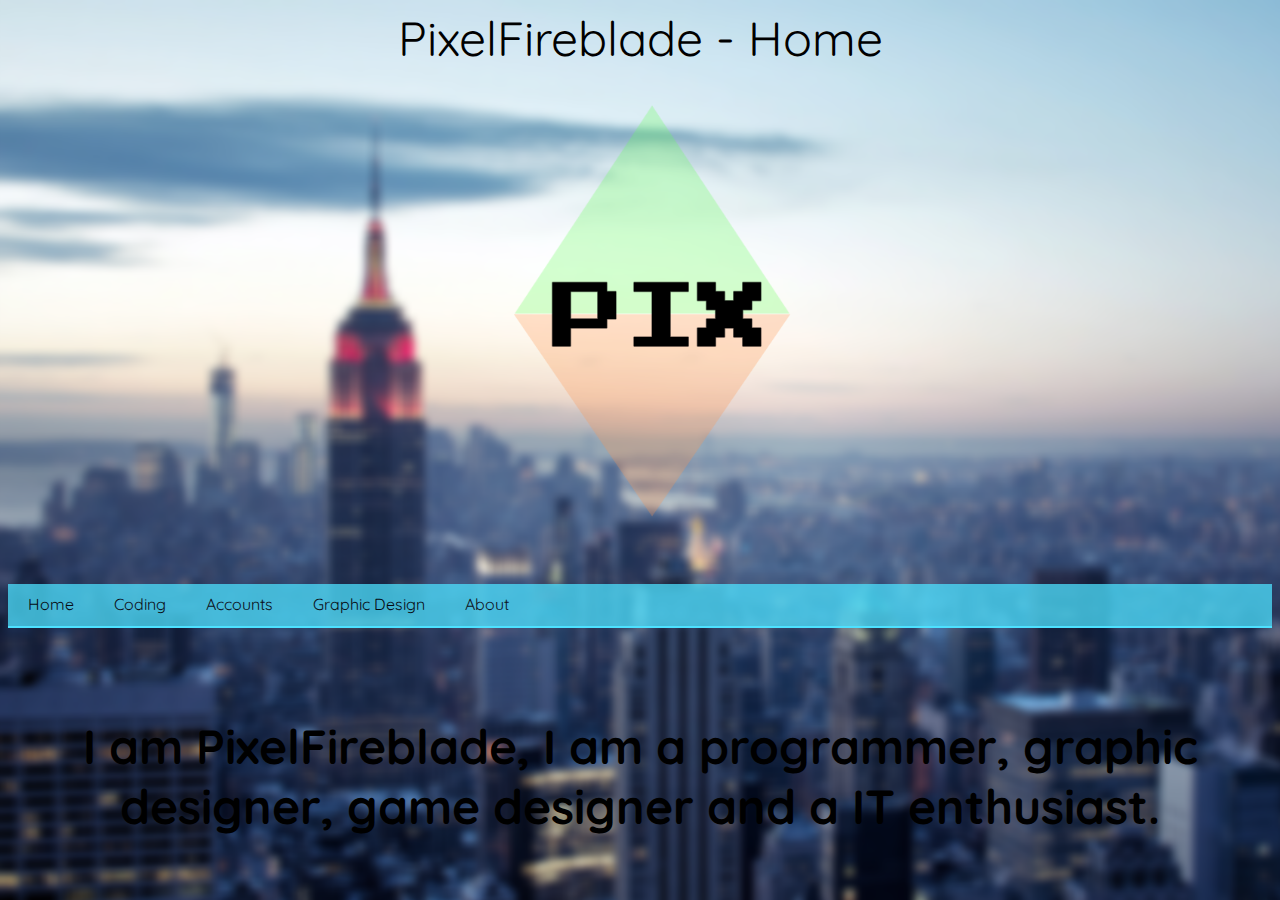
==== index.html @ 85dd7003 "Update index.html" ====
<!DOCTYPE HTML>
<html>

<head>
    <title>PixelFireblade</title>
    
    <link rel="stylesheet" type="text/css" href="style.css">
    <link href='https://fonts.googleapis.com/css?family=Work+Sans:200' rel='stylesheet' type='text/css'>
    <link href="https://fonts.googleapis.com/css?family=Quicksand" rel="stylesheet">
    <link rel="icon" href="Logo_For_Website.png">

    
</head>
<body>
    <center><font size="100" color="black">PixelFireblade - Home</font></center>
    <p style="text-align:center;"><img src="Logo_For_Website.png" alt="Pixelfireblade Logo" style="width:604px;height:456px;"></p>
    <script>
    (function (w,i,d,g,e,t,s) {w[d] = w[d]||[];t= i.createElement(g);
    t.async=1;t.src=e;s=i.getElementsByTagName(g)[0];s.parentNode.insertBefore(t, s);
    })(window, document, '_gscq','script','//widgets.getsitecontrol.com/59204/script.js');
    </script>
    <div class="nav">
    <center><ul>
       <li><a href="https://pixelfireblade.github.io">Home</a><li>
       <li><a href="coding.html">Coding</a><li>
       <li><a href="#">Accounts</a><li> 
       <li><a href="#">Graphic Design</a><li>
       <li><a href="#">About</a><li>
        </ul></center>
    </div>
    <div class="headerBreak">
        
    
    
    
    </div>
    <br>
    <br>
    <center><b><font size=50px color="white"><p>I am PixelFireblade, I am a programmer, graphic designer, game designer and a IT enthusiast.</p></font></b></center>
  <script>
    // your javascript goes here
    
  </script>
</body>
</html>
---- style.css ----
body { 
  background-image: url("website_wallpaper.png");
  -webkit-background-size: cover;
  -moz-background-size: cover;
  -o-background-size: cover;
  background-size: cover;
  background-attachment: fixed;

}
html * {
   color: #000;
   font-family: 'Quicksand', sans-serif;

}
.nav{
  margin-top: 40px;
  height: 40px;
  background: #4de1ff;
  opacity: 0.75;
  border-bottom: 2px solid #4de1ff;
}

.nav ul{
  margin: 0;
  padding: 0;

}

.nav ul li{
  list-style: none;
}

.nav ul li a {
  text-decoration: none;
  
  float: left;
  display: block;
  padding: 10px 20px;
  color: black;
  transition: all, 0.5s;
  

}

.nav ul li a:hover {
  color: white;
}

.headerBreak {
  width: 100%;
  height: 0;
  border-bottom: 2px solid #4de1ff;

}

.nav_coding{
  margin-top: 40px;
  height: 40px;
  background: #8080ff;
  opacity: 0.75;
  border-bottom: 2px solid #4de1ff;
}

.nav_coding ul{
  margin: 0;
  padding: 0;

}

.nav_coding ul li{
  list-style: none;
}

.nav_coding ul li a {
  text-decoration: none;
  
  float: left;
  display: block;
  padding: 10px 20px;
  color: black;
  transition: all, 0.5s;
  

}

.nav_coding ul li a:hover {
  color: white;
}
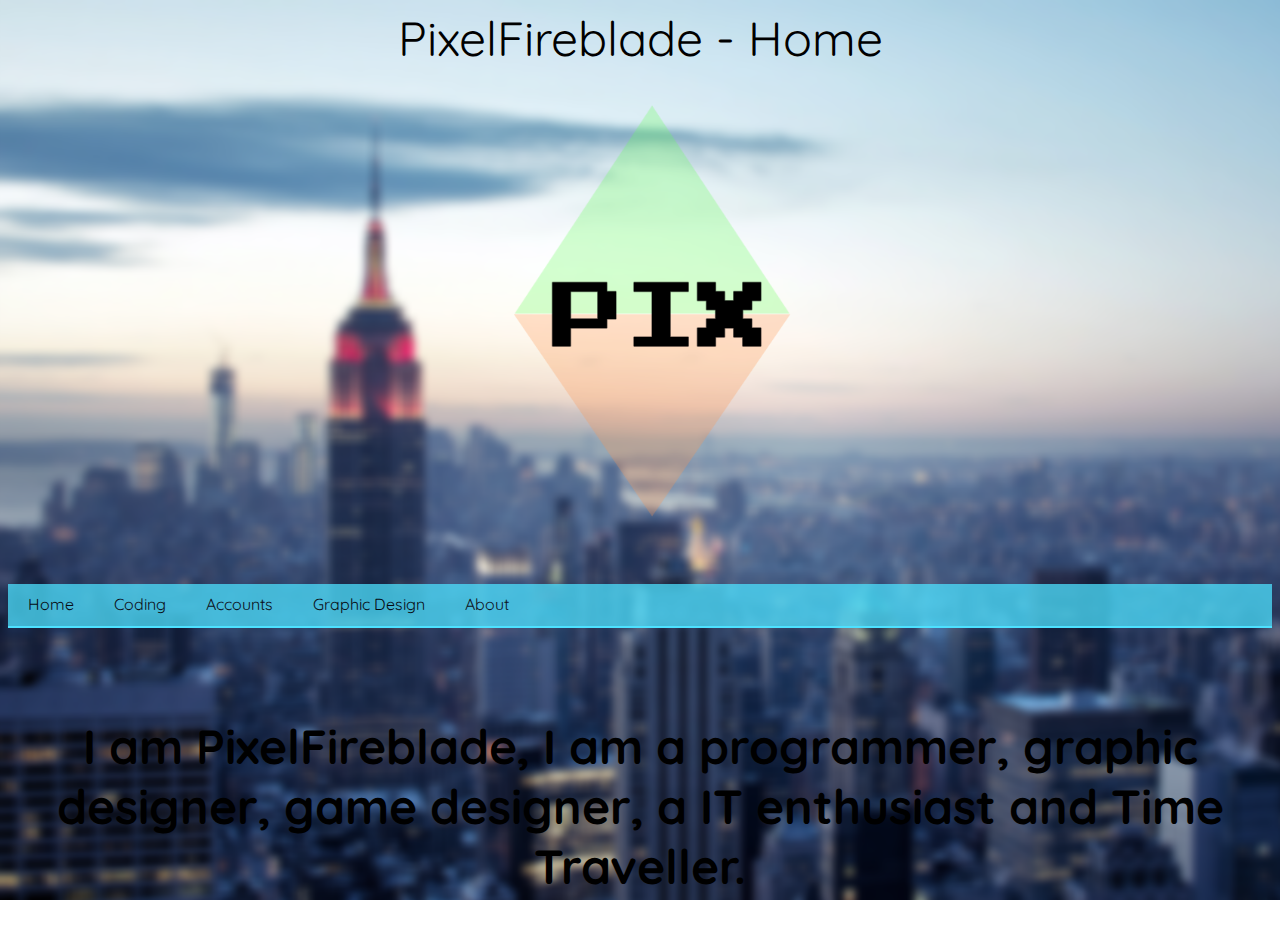
==== commit 940397f7: "Update index.html" ====
--- a/index.html
+++ b/index.html
@@ -36,7 +36,7 @@
     </div>
     <br>
     <br>
-    <center><b><font size=50px color="white"><p>I am PixelFireblade, I am a programmer, graphic designer, game designer and a IT enthusiast.</p></font></b></center>
+    <center><b><font size=50px color="white"><p>I am PixelFireblade, I am a programmer, graphic designer, game designer, a IT enthusiast and Time Traveller.</p></font></b></center>
   <script>
     // your javascript goes here
     
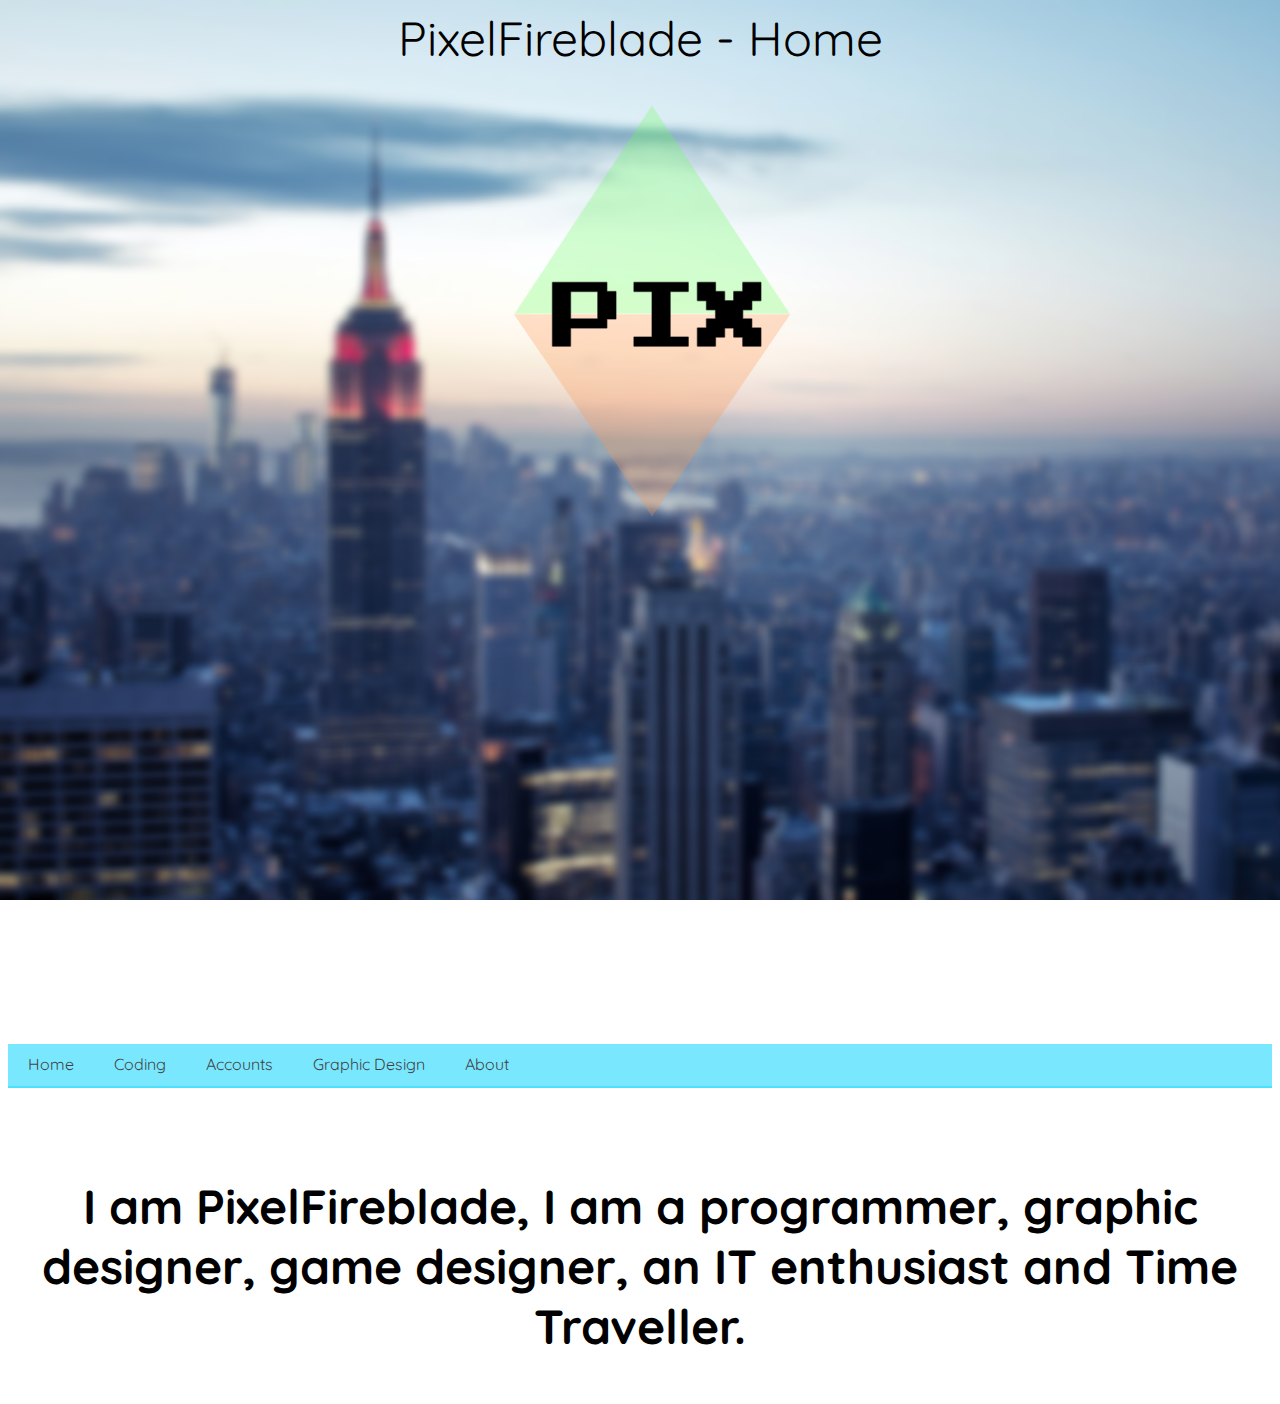
==== commit 20d210f1: "Update index.html" ====
--- a/index.html
+++ b/index.html
@@ -14,6 +14,12 @@
 <body>
     <center><font size="100" color="black">PixelFireblade - Home</font></center>
     <p style="text-align:center;"><img src="Logo_For_Website.png" alt="Pixelfireblade Logo" style="width:604px;height:456px;"></p>
+     <div class="headerBreakLogo">
+        
+    
+    
+    
+    </div>
     <script>
     (function (w,i,d,g,e,t,s) {w[d] = w[d]||[];t= i.createElement(g);
     t.async=1;t.src=e;s=i.getElementsByTagName(g)[0];s.parentNode.insertBefore(t, s);
@@ -36,7 +42,7 @@
     </div>
     <br>
     <br>
-    <center><b><font size=50px color="white"><p>I am PixelFireblade, I am a programmer, graphic designer, game designer, a IT enthusiast and Time Traveller.</p></font></b></center>
+    <center><b><font size=50px color="white"><p>I am PixelFireblade, I am a programmer, graphic designer, game designer, an IT enthusiast and Time Traveller.</p></font></b></center>
   <script>
     // your javascript goes here
     
--- a/style.css
+++ b/style.css
@@ -12,8 +12,10 @@
    font-family: 'Quicksand', sans-serif;
 
 }
+
+
 .nav{
-  margin-top: 40px;
+  margin-top: 500px;
   height: 40px;
   background: #4de1ff;
   opacity: 0.75;
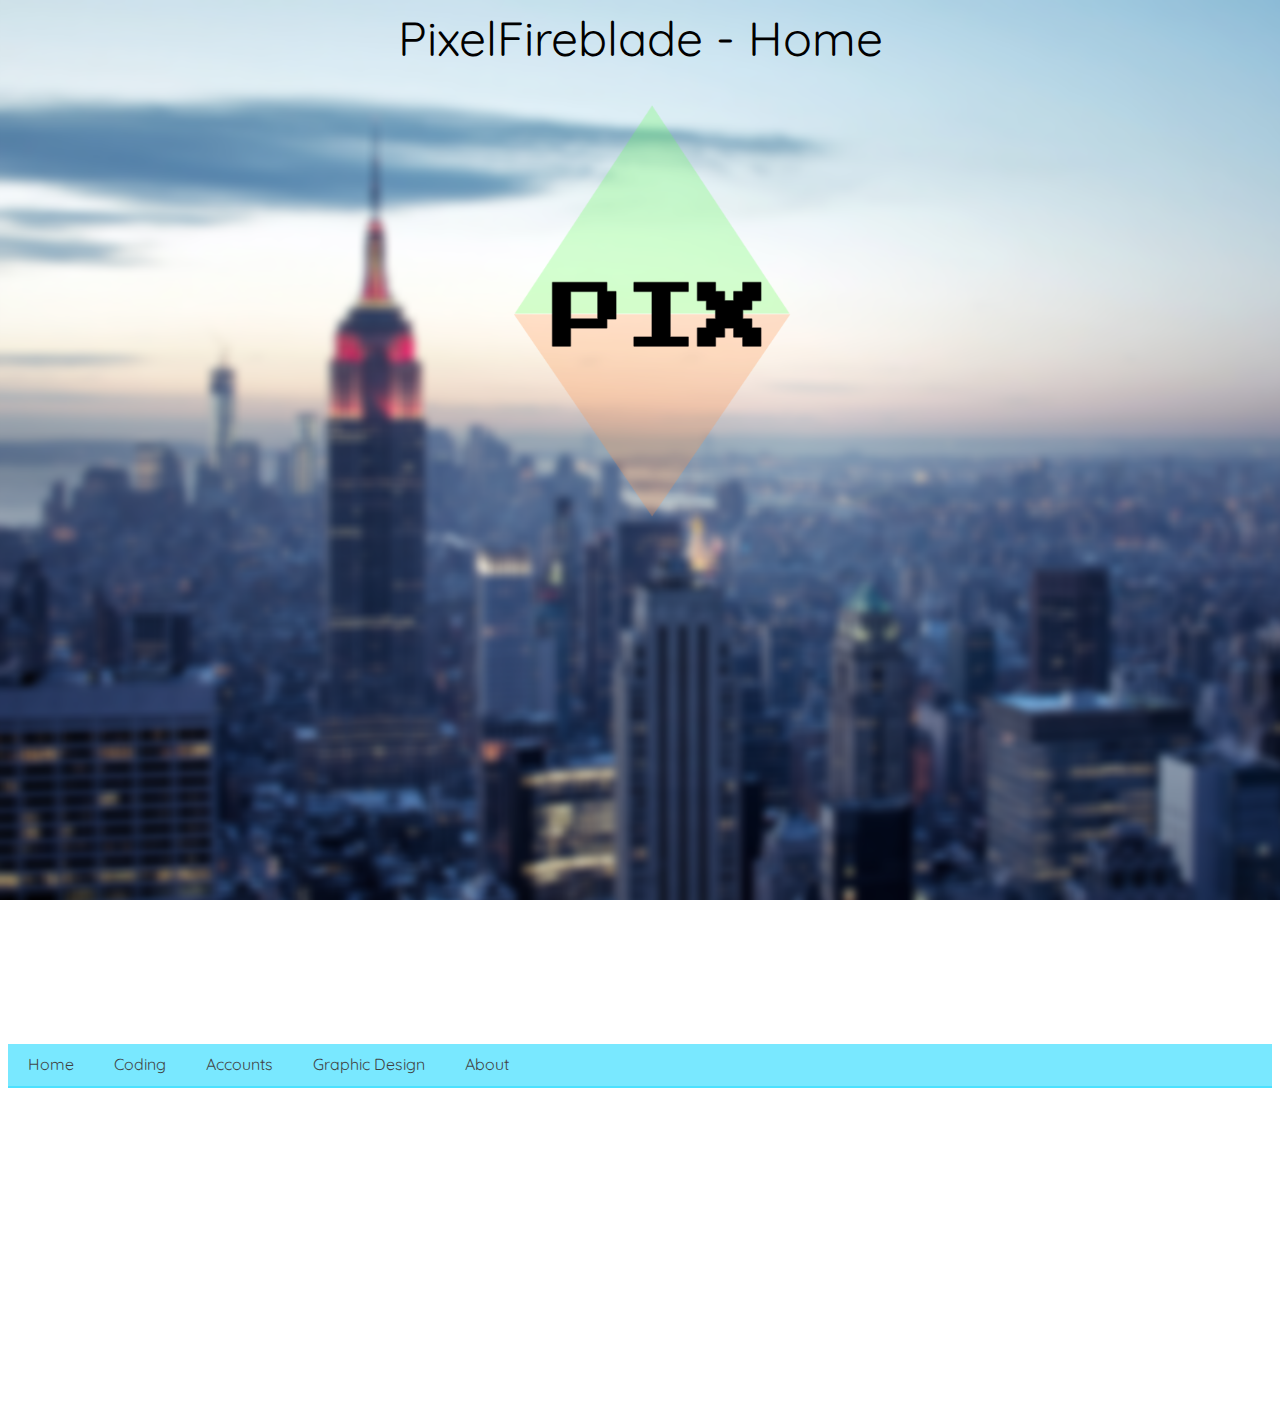
==== commit 8c1e59b4: "Update index.html" ====
--- a/index.html
+++ b/index.html
@@ -42,7 +42,7 @@
     </div>
     <br>
     <br>
-    <center><b><font size=50px color="white"><p>I am PixelFireblade, I am a programmer, graphic designer, game designer, an IT enthusiast and Time Traveller.</p></font></b></center>
+    <center><b><font size=50px ><p style=" color:White; ">I am PixelFireblade, I am a programmer, graphic designer, game designer, an IT enthusiast and Time Traveller.</p></font></b></center>
   <script>
     // your javascript goes here
     
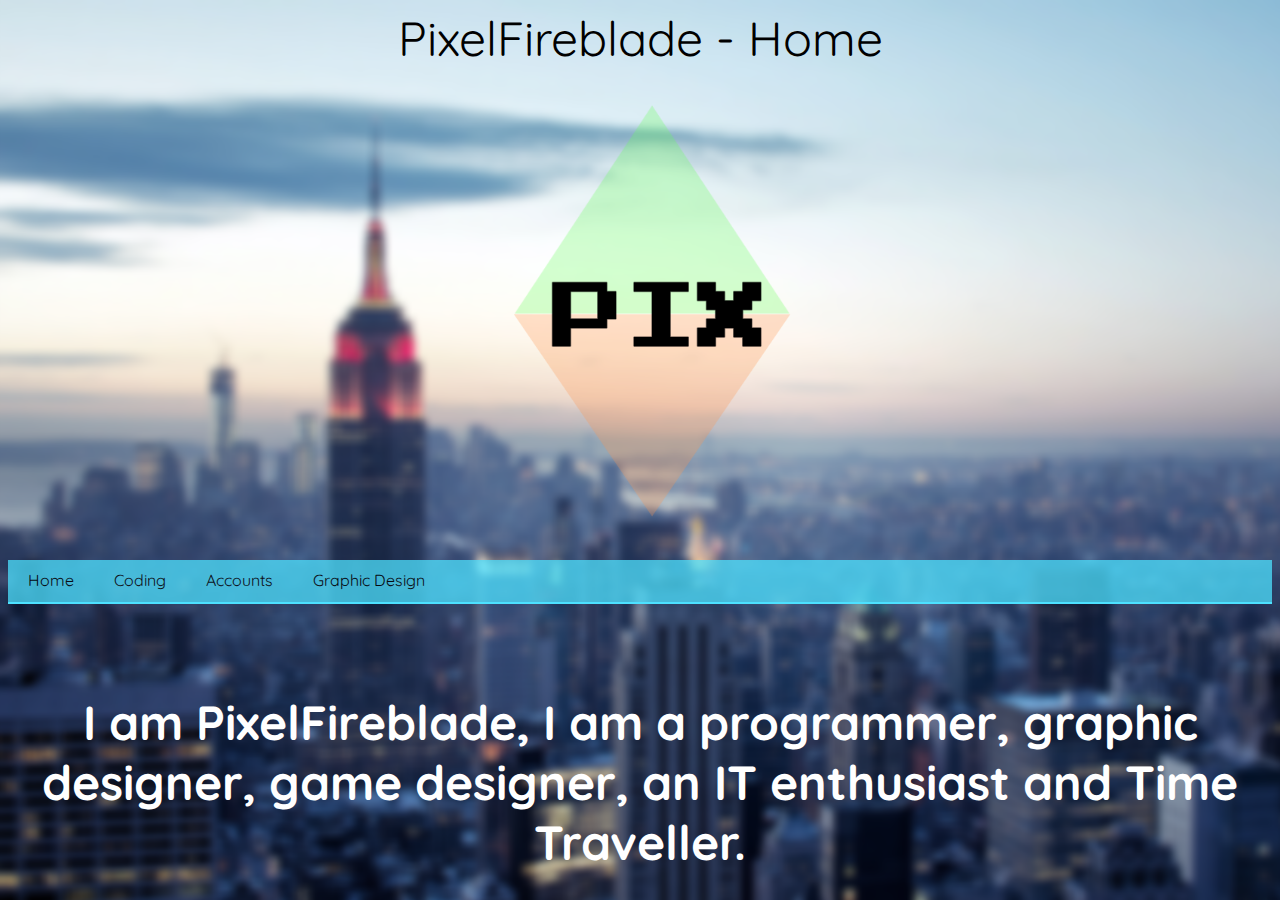
==== commit 775a063e: "Update index.html" ====
--- a/index.html
+++ b/index.html
@@ -31,7 +31,6 @@
        <li><a href="coding.html">Coding</a><li>
        <li><a href="#">Accounts</a><li> 
        <li><a href="#">Graphic Design</a><li>
-       <li><a href="#">About</a><li>
         </ul></center>
     </div>
     <div class="headerBreak">
@@ -47,5 +46,6 @@
     // your javascript goes here
     
   </script>
+
 </body>
 </html>
--- a/style.css
+++ b/style.css
@@ -15,7 +15,6 @@
 
 
 .nav{
-  margin-top: 500px;
   height: 40px;
   background: #4de1ff;
   opacity: 0.75;
